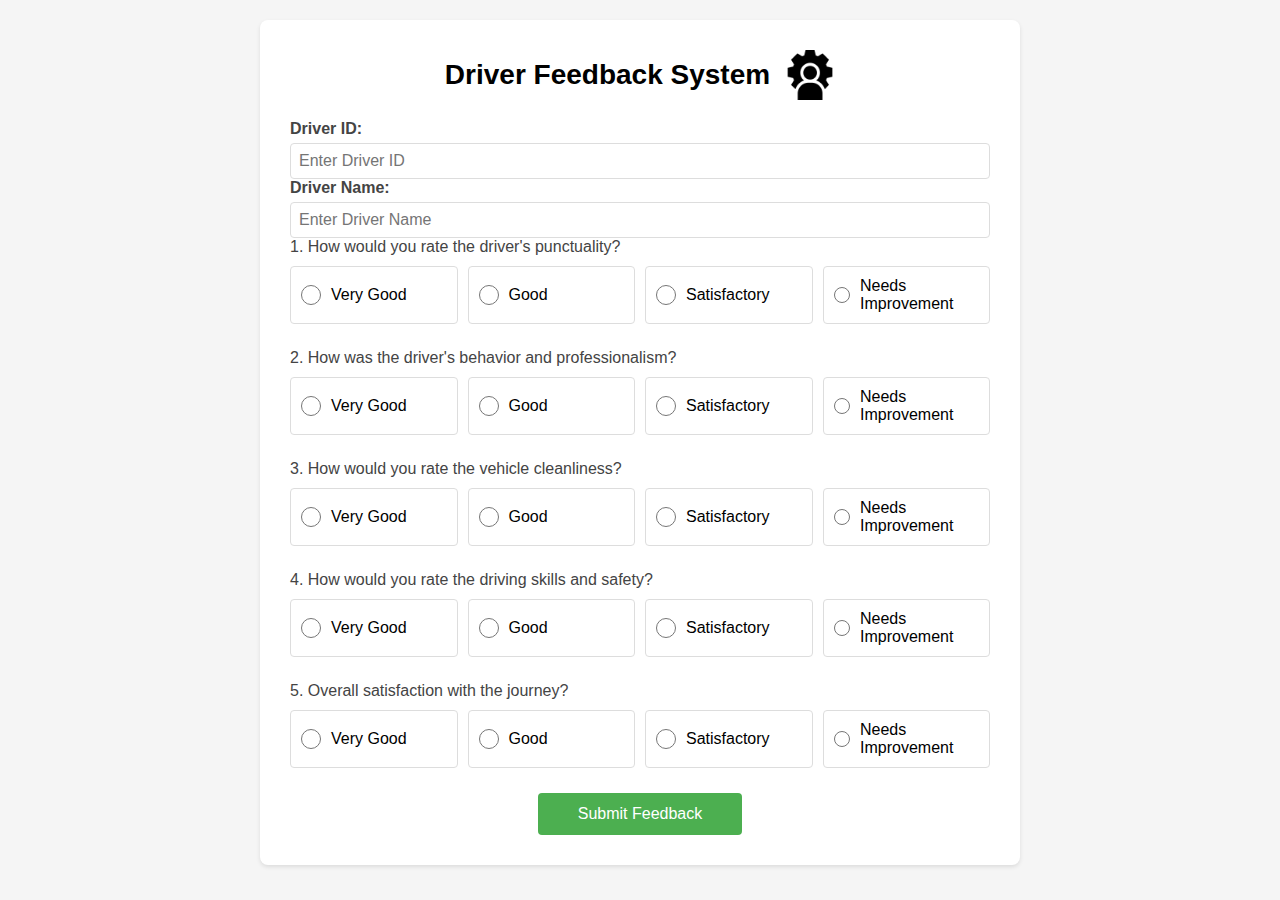
==== frontend/index.html @ 6de9437a "Added frontend files" ====
<!DOCTYPE html>
    <html lang="en">
    <head>
        <meta charset="UTF-8">
        <meta name="viewport" content="width=device-width, initial-scale=1.0">
        <title>Driver Feedback Form</title>
        <style>
            * {
                box-sizing: border-box;
                margin: 0;
                padding: 0;
            }

            body {
                font-family: Arial, sans-serif;
                max-width: 800px;
                margin: 0 auto;
                padding: 15px;
                background-color: #f5f5f5;
            }

            .feedback-form {
                background-color: white;
                padding: 20px;
                border-radius: 8px;
                box-shadow: 0 2px 4px rgba(0, 0, 0, 0.1);
            }

            .modal {
                display: none;
                position: fixed;
                top: 0;
                left: 0;
                width: 100%;
                height: 100%;
                background-color: rgba(0, 0, 0, 0.5);
                z-index: 1000;
                justify-content: center;
                align-items: center;
            }

            .modal-content {
                background-color: white;
                padding: 30px;
                border-radius: 8px;
                max-width: 400px;
                width: 90%;
                position: relative;
            }

            .close-button {
                position: absolute;
                top: 10px;
                right: 10px;
                font-size: 24px;
                cursor: pointer;
                color: #666;
            }

            .login-form {
                display: flex;
                flex-direction: column;
                gap: 15px;
            }

            .input-group {
                display: flex;
                flex-direction: column;
                gap: 5px;
            }

            .input-group label {
                font-weight: bold;
                color: #444;
            }

            .input-group input {
                padding: 8px;
                border: 1px solid #ddd;
                border-radius: 4px;
                font-size: 16px;
            }

            .error-message {
                color: red;
                font-size: 14px;
                display: none;
                margin-top: 10px;
            }

            .header {
                display: flex;
                align-items: center;
                justify-content: center;
                gap: 15px;
                margin-bottom: 20px;
            }

            .header img {
                width: 40px;
                height: 40px;
                cursor: pointer;
            }

            .question {
                margin-bottom: 25px;
            }

            .question p {
                font-size: 16px;
                margin-bottom: 10px;
                color: #444;
            }

            .options {
                display: flex;
                flex-direction: column;
                gap: 10px;
            }

            .radio-option {
                display: flex;
                align-items: center;
                gap: 10px;
                padding: 8px;
                border: 1px solid #ddd;
                border-radius: 4px;
                transition: background-color 0.2s;
            }

            .radio-option:hover {
                background-color: #f8f8f8;
            }

            input[type="radio"] {
                width: 20px;
                height: 20px;
            }

            button {
                background-color: #4CAF50;
                color: white;
                padding: 15px;
                border: none;
                border-radius: 4px;
                cursor: pointer;
                font-size: 16px;
                width: 100%;
                margin-top: 10px;
            }

            button:hover {
                background-color: #45a049;
            }

            /* Tablet and Desktop styles */
            @media screen and (min-width: 768px) {
                body {
                    padding: 20px;
                }

                .feedback-form {
                    padding: 30px;
                }

                h1 {
                    font-size: 28px;
                }

                .options {
                    display: grid;
                    grid-template-columns: repeat(4, 1fr);
                    gap: 10px;
                }

                .radio-option {
                    padding: 10px;
                }

                button {
                    width: auto;
                    padding: 12px 40px;
                    display: block;
                    margin: 20px auto 0;
                }

                .header img {
                    width: 50px;
                    height: 50px;
                }
            }
        </style>
    </head>
    <body>
        <!-- Admin Login Modal -->
        <div id="adminModal" class="modal">
            <div class="modal-content">
                <span class="close-button" onclick="closeModal()">&times;</span>
                <h2 style="margin-bottom: 20px;">Admin Login</h2>
                <form id="adminLoginForm" class="login-form">
                    <div class="input-group">
                        <label for="username">Username:</label>
                        <input type="text" id="username" name="username" required>
                    </div>
                    <div class="input-group">
                        <label for="password">Password:</label>
                        <input type="password" id="password" name="password" required>
                    </div>
                    <div id="errorMessage" class="error-message">
                        Invalid username or password!
                    </div>
                    <button type="submit" style="margin-top: 20px;">Login</button>
                </form>
            </div>
        </div>

        <div class="feedback-form">
            <div class="header">
                <h1>Driver Feedback System</h1>
                <img src="admin.png" alt="Admin Logo" onclick="openModal()">
            </div>
            <div class="driver-info">
                <div class="input-group">
                    <label for="driverId">Driver ID:</label>
                    <input type="text" id="driverId" name="driverId" placeholder="Enter Driver ID" required>
                </div>
                <div class="input-group">
                    <label for="driverName">Driver Name:</label>
                    <input type="text" id="driverName" name="driverName" placeholder="Enter Driver Name" required>
                </div>
            </div>
            <form id="driverFeedback">
                <div class="question">
                    <p>1. How would you rate the driver's punctuality?</p>
                    <div class="options">
                        <div class="radio-option">
                            <input type="radio" name="punctuality" id="vg1" value="very_good" required>
                            <label for="vg1">Very Good</label>
                        </div>
                        <div class="radio-option">
                            <input type="radio" name="punctuality" id="g1" value="good">
                            <label for="g1">Good</label>
                        </div>
                        <div class="radio-option">
                            <input type="radio" name="punctuality" id="s1" value="satisfactory">
                            <label for="s1">Satisfactory</label>
                        </div>
                        <div class="radio-option">
                            <input type="radio" name="punctuality" id="n1" value="needs_improvement">
                            <label for="n1">Needs Improvement</label>
                        </div>
                    </div>
                </div>

                <div class="question">
                    <p>2. How was the driver's behavior and professionalism?</p>
                    <div class="options">
                        <div class="radio-option">
                            <input type="radio" name="behavior" id="vg2" value="very_good" required>
                            <label for="vg2">Very Good</label>
                        </div>
                        <div class="radio-option">
                            <input type="radio" name="behavior" id="g2" value="good">
                            <label for="g2">Good</label>
                        </div>
                        <div class="radio-option">
                            <input type="radio" name="behavior" id="s2" value="satisfactory">
                            <label for="s2">Satisfactory</label>
                        </div>
                        <div class="radio-option">
                            <input type="radio" name="behavior" id="n2" value="needs_improvement">
                            <label for="n2">Needs Improvement</label>
                        </div>
                    </div>
                </div>

                <div class="question">
                    <p>3. How would you rate the vehicle cleanliness?</p>
                    <div class="options">
                        <div class="radio-option">
                            <input type="radio" name="cleanliness" id="vg3" value="very_good" required>
                            <label for="vg3">Very Good</label>
                        </div>
                        <div class="radio-option">
                            <input type="radio" name="cleanliness" id="g3" value="good">
                            <label for="g3">Good</label>
                        </div>
                        <div class="radio-option">
                            <input type="radio" name="cleanliness" id="s3" value="satisfactory">
                            <label for="s3">Satisfactory</label>
                        </div>
                        <div class="radio-option">
                            <input type="radio" name="cleanliness" id="n3" value="needs_improvement">
                            <label for="n3">Needs Improvement</label>
                        </div>
                    </div>
                </div>

                <div class="question">
                    <p>4. How would you rate the driving skills and safety?</p>
                    <div class="options">
                        <div class="radio-option">
                            <input type="radio" name="safety" id="vg4" value="very_good" required>
                            <label for="vg4">Very Good</label>
                        </div>
                        <div class="radio-option">
                            <input type="radio" name="safety" id="g4" value="good">
                            <label for="g4">Good</label>
                        </div>
                        <div class="radio-option">
                            <input type="radio" name="safety" id="s4" value="satisfactory">
                            <label for="s4">Satisfactory</label>
                        </div>
                        <div class="radio-option">
                            <input type="radio" name="safety" id="n4" value="needs_improvement">
                            <label for="n4">Needs Improvement</label>
                        </div>
                    </div>
                </div>

                <div class="question">
                    <p>5. Overall satisfaction with the journey?</p>
                    <div class="options">
                        <div class="radio-option">
                            <input type="radio" name="overall" id="vg5" value="very_good" required>
                            <label for="vg5">Very Good</label>
                        </div>
                        <div class="radio-option">
                            <input type="radio" name="overall" id="g5" value="good">
                            <label for="g5">Good</label>
                        </div>
                        <div class="radio-option">
                            <input type="radio" name="overall" id="s5" value="satisfactory">
                            <label for="s5">Satisfactory</label>
                        </div>
                        <div class="radio-option">
                            <input type="radio" name="overall" id="n5" value="needs_improvement">
                            <label for="n5">Needs Improvement</label>
                        </div>
                    </div>
                </div>

                <button type="submit">Submit Feedback</button>
            </form>
            
        </div>
        <script>
            function openModal() {
            document.getElementById("adminModal").style.display = "block";
        }
                            function closeModal() {
                document.getElementById("adminModal").style.display = "none";
                document.getElementById("errorMessage").style.display = "none"; 
                }

                document.getElementById("adminLoginForm").addEventListener("submit", function(event) {
                event.preventDefault(); 

                const username = document.getElementById("username").value;
                const password = document.getElementById("password").value;

                if (username === "admin" && password === "a") {
                    closeModal(); 
                    // Redirect to admin dashboard (replace with your actual redirection logic)
                    window.location.href = "admin.html"; 
                } else {
                    document.getElementById("errorMessage").style.display = "block"; 
                }
                });


           document.getElementById('driverFeedback').addEventListener('submit', async function(e) {
    e.preventDefault();
    
    try {
        // 1. Basic form data collection
        let driverId, driverName;
        try {
            driverId = document.getElementById('driverId').value;
            driverName = document.getElementById('driverName').value;
            console.log("Step 1: Got driver details", { driverId, driverName });
        } catch (formError) {
            console.error("Error in form data collection:", formError);
            throw new Error("Failed to collect form data");
        }

        // 2. Radio button collection with error checking
        let radioValues = {};
        try {
            radioValues = {
                punctuality: document.querySelector('input[name="punctuality"]:checked').value,
                behavior: document.querySelector('input[name="behavior"]:checked').value,
                cleanliness: document.querySelector('input[name="cleanliness"]:checked').value,
                safety: document.querySelector('input[name="safety"]:checked').value,
                overall: document.querySelector('input[name="overall"]:checked').value
            };
            console.log("Step 2: Got radio values", radioValues);
        } catch (radioError) {
            console.error("Error in radio button collection:", radioError);
            throw new Error("Please select all ratings");
        }

        // 3. Score calculation
        const scoreMapping = {
            'very_good': 5,
            'good': 4,
            'satisfactory': 3,
            'needs_improvement': 2
        };

        const scores = {
            q1: scoreMapping[radioValues.punctuality],
            q2: scoreMapping[radioValues.behavior],
            q3: scoreMapping[radioValues.cleanliness],
            q4: scoreMapping[radioValues.safety],
            q5: scoreMapping[radioValues.overall]
        };

        const total = Object.values(scores).reduce((a, b) => a + b, 0);
        console.log("Step 3: Calculated scores", scores, "Total:", total);

        // 4. Prepare final data
        const finalData = {
            driverId: parseInt(driverId),
            driverName: driverName,
            ...scores,
            total: total
        };
        console.log("Step 4: Final data prepared", finalData);

        // 5. Send data
        console.log("Attempting to send data to server...");
        const response = await fetch('http://localhost:8080/DriverDetails/addDriver', {
            method: 'POST',
            headers: {
                'Content-Type': 'application/json'
            },
            body: JSON.stringify(finalData)
        });
        console.log("Step 5: Got response from server", response.status);

        // 6. Handle response
        if (response.ok) {
            console.log("Success! Clearing form...");
            document.getElementById('driverFeedback').reset();
            document.getElementById('driverId').value = '';
            document.getElementById('driverName').value = '';
            alert('Feedback submitted successfully!');
        } else {
            throw new Error(`Server returned ${response.status}: ${response.statusText}`);
        }

    } catch (error) {
        console.error("Final error:", error);
        alert(error.message || 'An error occurred while submitting feedback');
    }
});
        </script>
    </body>
    </html>
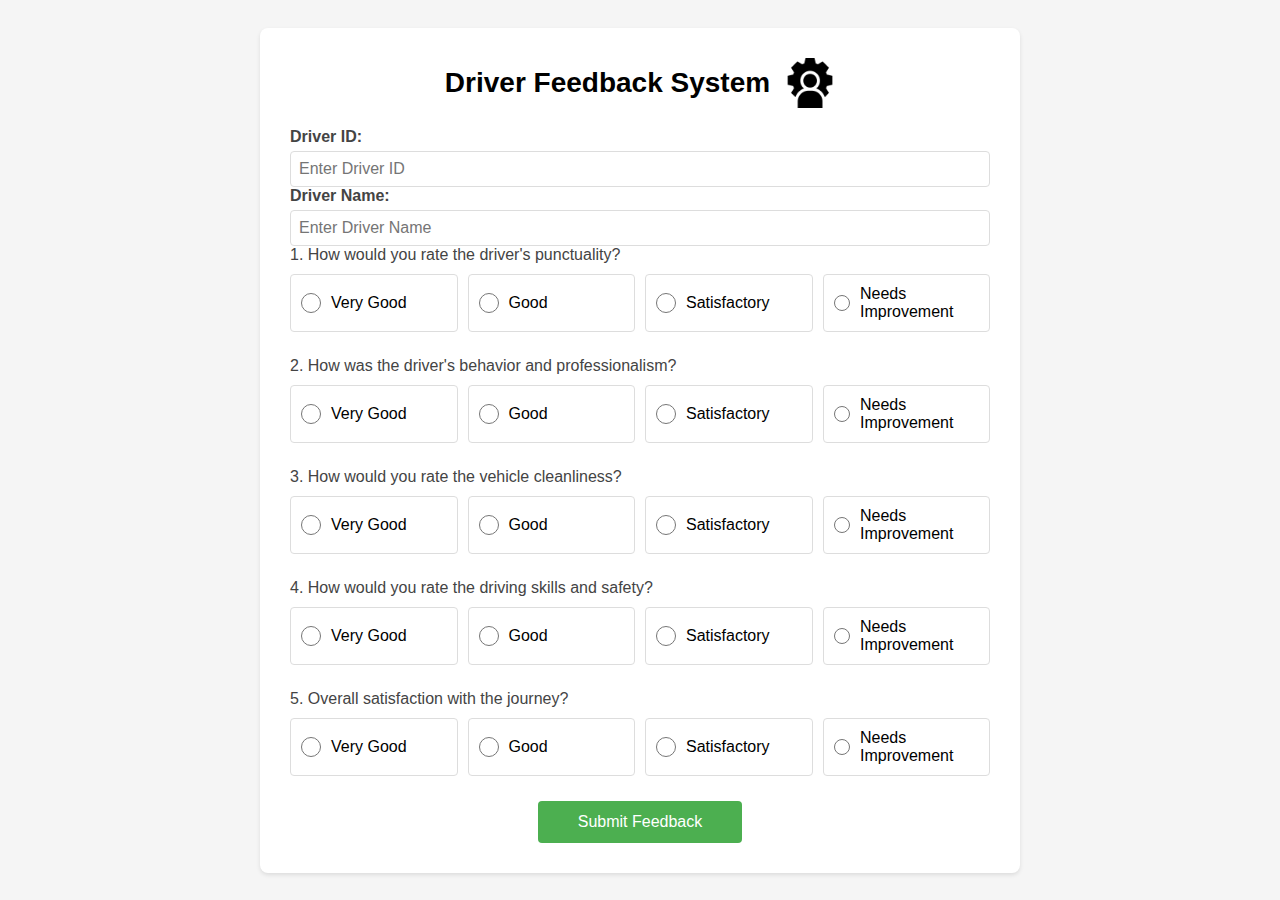
==== commit c72cb20c: "Client Alteration" ====
--- a/frontend/index.html
+++ b/frontend/index.html
@@ -1,460 +1,468 @@
-    <!DOCTYPE html>
-    <html lang="en">
-    <head>
-        <meta charset="UTF-8">
-        <meta name="viewport" content="width=device-width, initial-scale=1.0">
-        <title>Driver Feedback Form</title>
-        <style>
-            * {
-                box-sizing: border-box;
-                margin: 0;
-                padding: 0;
+<!DOCTYPE html>
+<html lang="en">
+<head>
+    <meta charset="UTF-8">
+    <meta name="viewport" content="width=device-width, initial-scale=1.0">
+    <title>Driver Feedback Form</title>
+    <style>
+        * {
+    box-sizing: border-box;
+    margin: 0;
+    padding: 0;
+}
+
+body {
+    font-family: Arial, sans-serif;
+    max-width: 800px;
+    margin: 0 auto;
+    padding: 15px;
+    background-color: #f5f5f5;
+    display: flex;
+    flex-direction: column;
+    align-items: center;
+    justify-content: center;
+    min-height: 100vh;
+}
+
+.feedback-form {
+    background-color: white;
+    padding: 20px;
+    border-radius: 8px;
+    box-shadow: 0 2px 4px rgba(0, 0, 0, 0.1);
+}
+
+.modal {
+    display: none;
+    position: fixed;
+    top: 50%;
+    left: 50%;
+    transform: translate(-50%, -50%);
+    width: 100%;
+    max-width: 400px;
+    background-color: rgba(0, 0, 0, 0.5);
+    z-index: 1000;
+    justify-content: center;
+    align-items: center;
+    padding: 20px;
+}
+
+.modal-content {
+    background-color: white;
+    padding: 30px;
+    border-radius: 8px;
+    max-width: 400px;
+    width: 90%;
+    position: relative;
+}
+
+.close-button {
+    position: absolute;
+    top: 10px;
+    right: 10px;
+    font-size: 24px;
+    cursor: pointer;
+    color: #666;
+}
+
+.login-form {
+    display: flex;
+    flex-direction: column;
+    gap: 15px;
+}
+
+.input-group {
+    display: flex;
+    flex-direction: column;
+    gap: 5px;
+}
+
+.input-group label {
+    font-weight: bold;
+    color: #444;
+}
+
+.input-group input {
+    padding: 8px;
+    border: 1px solid #ddd;
+    border-radius: 4px;
+    font-size: 16px;
+}
+
+.error-message {
+    color: red;
+    font-size: 14px;
+    display: none;
+    margin-top: 10px;
+}
+
+.header {
+    display: flex;
+    align-items: center;
+    justify-content: center;
+    gap: 15px;
+    margin-bottom: 20px;
+}
+
+.header img {
+    width: 40px;
+    height: 40px;
+    cursor: pointer;
+}
+
+.question {
+    margin-bottom: 25px;
+}
+
+.question p {
+    font-size: 16px;
+    margin-bottom: 10px;
+    color: #444;
+}
+
+.options {
+    display: flex;
+    flex-direction: column;
+    gap: 10px;
+}
+
+.radio-option {
+    display: flex;
+    align-items: center;
+    gap: 10px;
+    padding: 8px;
+    border: 1px solid #ddd;
+    border-radius: 4px;
+    transition: background-color 0.2s;
+}
+
+.radio-option:hover {
+    background-color: #f8f8f8;
+}
+
+input[type="radio"] {
+    width: 20px;
+    height: 20px;
+}
+
+button {
+    background-color: #4CAF50;
+    color: white;
+    padding: 15px;
+    border: none;
+    border-radius: 4px;
+    cursor: pointer;
+    font-size: 16px;
+    width: 100%;
+    margin-top: 10px;
+}
+
+button:hover {
+    background-color: #45a049;
+}
+
+/* Tablet and Desktop styles */
+@media screen and (min-width: 768px) {
+    body {
+        padding: 20px;
+    }
+
+    .feedback-form {
+        padding: 30px;
+    }
+
+    h1 {
+        font-size: 28px;
+    }
+
+    .options {
+        display: grid;
+        grid-template-columns: repeat(4, 1fr);
+        gap: 10px;
+    }
+
+    .radio-option {
+        padding: 10px;
+    }
+
+    button {
+        width: auto;
+        padding: 12px 40px;
+        display: block;
+        margin: 20px auto 0;
+    }
+
+    .header img {
+        width: 50px;
+        height: 50px;
+    }
+}
+
+    </style>
+</head>
+<body>
+    <!-- Admin Login Modal -->
+    <div id="adminModal" class="modal">
+        <div class="modal-content">
+            <span class="close-button" onclick="closeModal()">&times;</span>
+            <h2 style="margin-bottom: 20px;">Admin Login</h2>
+            <form id="adminLoginForm" class="login-form">
+                <div class="input-group">
+                    <label for="username">Username:</label>
+                    <input type="text" id="username" name="username" required>
+                </div>
+                <div class="input-group">
+                    <label for="password">Password:</label>
+                    <input type="password" id="password" name="password" required>
+                </div>
+                <div id="errorMessage" class="error-message">
+                    Invalid username or password!
+                </div>
+                <button type="submit" style="margin-top: 20px;">Login</button>
+            </form>
+        </div>
+    </div>
+
+    <div class="feedback-form">
+        <div class="header">
+            <h1>Driver Feedback System</h1>
+            <img src="admin.png" alt="Admin Logo" onclick="openModal()">
+        </div>
+        <div class="driver-info">
+            <div class="input-group">
+                <label for="driverId">Driver ID:</label>
+                <input type="text" id="driverId" name="driverId" placeholder="Enter Driver ID" required>
+            </div>
+            <div class="input-group">
+                <label for="driverName">Driver Name:</label>
+                <input type="text" id="driverName" name="driverName" placeholder="Enter Driver Name" required>
+            </div>
+        </div>
+        <form id="driverFeedback">
+            <div class="question">
+                <p>1. How would you rate the driver's punctuality?</p>
+                <div class="options">
+                    <div class="radio-option">
+                        <input type="radio" name="punctuality" id="vg1" value="very_good" required>
+                        <label for="vg1">Very Good</label>
+                    </div>
+                    <div class="radio-option">
+                        <input type="radio" name="punctuality" id="g1" value="good">
+                        <label for="g1">Good</label>
+                    </div>
+                    <div class="radio-option">
+                        <input type="radio" name="punctuality" id="s1" value="satisfactory">
+                        <label for="s1">Satisfactory</label>
+                    </div>
+                    <div class="radio-option">
+                        <input type="radio" name="punctuality" id="n1" value="needs_improvement">
+                        <label for="n1">Needs Improvement</label>
+                    </div>
+                </div>
+            </div>
+
+            <div class="question">
+                <p>2. How was the driver's behavior and professionalism?</p>
+                <div class="options">
+                    <div class="radio-option">
+                        <input type="radio" name="behavior" id="vg2" value="very_good" required>
+                        <label for="vg2">Very Good</label>
+                    </div>
+                    <div class="radio-option">
+                        <input type="radio" name="behavior" id="g2" value="good">
+                        <label for="g2">Good</label>
+                    </div>
+                    <div class="radio-option">
+                        <input type="radio" name="behavior" id="s2" value="satisfactory">
+                        <label for="s2">Satisfactory</label>
+                    </div>
+                    <div class="radio-option">
+                        <input type="radio" name="behavior" id="n2" value="needs_improvement">
+                        <label for="n2">Needs Improvement</label>
+                    </div>
+                </div>
+            </div>
+
+            <div class="question">
+                <p>3. How would you rate the vehicle cleanliness?</p>
+                <div class="options">
+                    <div class="radio-option">
+                        <input type="radio" name="cleanliness" id="vg3" value="very_good" required>
+                        <label for="vg3">Very Good</label>
+                    </div>
+                    <div class="radio-option">
+                        <input type="radio" name="cleanliness" id="g3" value="good">
+                        <label for="g3">Good</label>
+                    </div>
+                    <div class="radio-option">
+                        <input type="radio" name="cleanliness" id="s3" value="satisfactory">
+                        <label for="s3">Satisfactory</label>
+                    </div>
+                    <div class="radio-option">
+                        <input type="radio" name="cleanliness" id="n3" value="needs_improvement">
+                        <label for="n3">Needs Improvement</label>
+                    </div>
+                </div>
+            </div>
+
+            <div class="question">
+                <p>4. How would you rate the driving skills and safety?</p>
+                <div class="options">
+                    <div class="radio-option">
+                        <input type="radio" name="safety" id="vg4" value="very_good" required>
+                        <label for="vg4">Very Good</label>
+                    </div>
+                    <div class="radio-option">
+                        <input type="radio" name="safety" id="g4" value="good">
+                        <label for="g4">Good</label>
+                    </div>
+                    <div class="radio-option">
+                        <input type="radio" name="safety" id="s4" value="satisfactory">
+                        <label for="s4">Satisfactory</label>
+                    </div>
+                    <div class="radio-option">
+                        <input type="radio" name="safety" id="n4" value="needs_improvement">
+                        <label for="n4">Needs Improvement</label>
+                    </div>
+                </div>
+            </div>
+
+            <div class="question">
+                <p>5. Overall satisfaction with the journey?</p>
+                <div class="options">
+                    <div class="radio-option">
+                        <input type="radio" name="overall" id="vg5" value="very_good" required>
+                        <label for="vg5">Very Good</label>
+                    </div>
+                    <div class="radio-option">
+                        <input type="radio" name="overall" id="g5" value="good">
+                        <label for="g5">Good</label>
+                    </div>
+                    <div class="radio-option">
+                        <input type="radio" name="overall" id="s5" value="satisfactory">
+                        <label for="s5">Satisfactory</label>
+                    </div>
+                    <div class="radio-option">
+                        <input type="radio" name="overall" id="n5" value="needs_improvement">
+                        <label for="n5">Needs Improvement</label>
+                    </div>
+                </div>
+            </div>
+
+            <button type="submit">Submit Feedback</button>
+        </form>
+        
+    </div>
+    <script>
+        function openModal() {
+        document.getElementById("adminModal").style.display = "block";
+    }
+                        function closeModal() {
+            document.getElementById("adminModal").style.display = "none";
+            document.getElementById("errorMessage").style.display = "none"; 
             }
 
-            body {
-                font-family: Arial, sans-serif;
-                max-width: 800px;
-                margin: 0 auto;
-                padding: 15px;
-                background-color: #f5f5f5;
+            document.getElementById("adminLoginForm").addEventListener("submit", function(event) {
+            event.preventDefault(); 
+
+            const username = document.getElementById("username").value;
+            const password = document.getElementById("password").value;
+
+            if (username === "admin" && password === "a") {
+                closeModal(); 
+                // Redirect to admin dashboard (replace with your actual redirection logic)
+                window.location.href = "admin.html"; 
+            } else {
+                document.getElementById("errorMessage").style.display = "block"; 
             }
-
-            .feedback-form {
-                background-color: white;
-                padding: 20px;
-                border-radius: 8px;
-                box-shadow: 0 2px 4px rgba(0, 0, 0, 0.1);
-            }
-
-            .modal {
-                display: none;
-                position: fixed;
-                top: 0;
-                left: 0;
-                width: 100%;
-                height: 100%;
-                background-color: rgba(0, 0, 0, 0.5);
-                z-index: 1000;
-                justify-content: center;
-                align-items: center;
-            }
-
-            .modal-content {
-                background-color: white;
-                padding: 30px;
-                border-radius: 8px;
-                max-width: 400px;
-                width: 90%;
-                position: relative;
-            }
-
-            .close-button {
-                position: absolute;
-                top: 10px;
-                right: 10px;
-                font-size: 24px;
-                cursor: pointer;
-                color: #666;
-            }
-
-            .login-form {
-                display: flex;
-                flex-direction: column;
-                gap: 15px;
-            }
-
-            .input-group {
-                display: flex;
-                flex-direction: column;
-                gap: 5px;
-            }
-
-            .input-group label {
-                font-weight: bold;
-                color: #444;
-            }
-
-            .input-group input {
-                padding: 8px;
-                border: 1px solid #ddd;
-                border-radius: 4px;
-                font-size: 16px;
-            }
-
-            .error-message {
-                color: red;
-                font-size: 14px;
-                display: none;
-                margin-top: 10px;
-            }
-
-            .header {
-                display: flex;
-                align-items: center;
-                justify-content: center;
-                gap: 15px;
-                margin-bottom: 20px;
-            }
-
-            .header img {
-                width: 40px;
-                height: 40px;
-                cursor: pointer;
-            }
-
-            .question {
-                margin-bottom: 25px;
-            }
-
-            .question p {
-                font-size: 16px;
-                margin-bottom: 10px;
-                color: #444;
-            }
-
-            .options {
-                display: flex;
-                flex-direction: column;
-                gap: 10px;
-            }
-
-            .radio-option {
-                display: flex;
-                align-items: center;
-                gap: 10px;
-                padding: 8px;
-                border: 1px solid #ddd;
-                border-radius: 4px;
-                transition: background-color 0.2s;
-            }
-
-            .radio-option:hover {
-                background-color: #f8f8f8;
-            }
-
-            input[type="radio"] {
-                width: 20px;
-                height: 20px;
-            }
-
-            button {
-                background-color: #4CAF50;
-                color: white;
-                padding: 15px;
-                border: none;
-                border-radius: 4px;
-                cursor: pointer;
-                font-size: 16px;
-                width: 100%;
-                margin-top: 10px;
-            }
-
-            button:hover {
-                background-color: #45a049;
-            }
-
-            /* Tablet and Desktop styles */
-            @media screen and (min-width: 768px) {
-                body {
-                    padding: 20px;
-                }
-
-                .feedback-form {
-                    padding: 30px;
-                }
-
-                h1 {
-                    font-size: 28px;
-                }
-
-                .options {
-                    display: grid;
-                    grid-template-columns: repeat(4, 1fr);
-                    gap: 10px;
-                }
-
-                .radio-option {
-                    padding: 10px;
-                }
-
-                button {
-                    width: auto;
-                    padding: 12px 40px;
-                    display: block;
-                    margin: 20px auto 0;
-                }
-
-                .header img {
-                    width: 50px;
-                    height: 50px;
-                }
-            }
-        </style>
-    </head>
-    <body>
-        <!-- Admin Login Modal -->
-        <div id="adminModal" class="modal">
-            <div class="modal-content">
-                <span class="close-button" onclick="closeModal()">&times;</span>
-                <h2 style="margin-bottom: 20px;">Admin Login</h2>
-                <form id="adminLoginForm" class="login-form">
-                    <div class="input-group">
-                        <label for="username">Username:</label>
-                        <input type="text" id="username" name="username" required>
-                    </div>
-                    <div class="input-group">
-                        <label for="password">Password:</label>
-                        <input type="password" id="password" name="password" required>
-                    </div>
-                    <div id="errorMessage" class="error-message">
-                        Invalid username or password!
-                    </div>
-                    <button type="submit" style="margin-top: 20px;">Login</button>
-                </form>
-            </div>
-        </div>
-
-        <div class="feedback-form">
-            <div class="header">
-                <h1>Driver Feedback System</h1>
-                <img src="admin.png" alt="Admin Logo" onclick="openModal()">
-            </div>
-            <div class="driver-info">
-                <div class="input-group">
-                    <label for="driverId">Driver ID:</label>
-                    <input type="text" id="driverId" name="driverId" placeholder="Enter Driver ID" required>
-                </div>
-                <div class="input-group">
-                    <label for="driverName">Driver Name:</label>
-                    <input type="text" id="driverName" name="driverName" placeholder="Enter Driver Name" required>
-                </div>
-            </div>
-            <form id="driverFeedback">
-                <div class="question">
-                    <p>1. How would you rate the driver's punctuality?</p>
-                    <div class="options">
-                        <div class="radio-option">
-                            <input type="radio" name="punctuality" id="vg1" value="very_good" required>
-                            <label for="vg1">Very Good</label>
-                        </div>
-                        <div class="radio-option">
-                            <input type="radio" name="punctuality" id="g1" value="good">
-                            <label for="g1">Good</label>
-                        </div>
-                        <div class="radio-option">
-                            <input type="radio" name="punctuality" id="s1" value="satisfactory">
-                            <label for="s1">Satisfactory</label>
-                        </div>
-                        <div class="radio-option">
-                            <input type="radio" name="punctuality" id="n1" value="needs_improvement">
-                            <label for="n1">Needs Improvement</label>
-                        </div>
-                    </div>
-                </div>
-
-                <div class="question">
-                    <p>2. How was the driver's behavior and professionalism?</p>
-                    <div class="options">
-                        <div class="radio-option">
-                            <input type="radio" name="behavior" id="vg2" value="very_good" required>
-                            <label for="vg2">Very Good</label>
-                        </div>
-                        <div class="radio-option">
-                            <input type="radio" name="behavior" id="g2" value="good">
-                            <label for="g2">Good</label>
-                        </div>
-                        <div class="radio-option">
-                            <input type="radio" name="behavior" id="s2" value="satisfactory">
-                            <label for="s2">Satisfactory</label>
-                        </div>
-                        <div class="radio-option">
-                            <input type="radio" name="behavior" id="n2" value="needs_improvement">
-                            <label for="n2">Needs Improvement</label>
-                        </div>
-                    </div>
-                </div>
-
-                <div class="question">
-                    <p>3. How would you rate the vehicle cleanliness?</p>
-                    <div class="options">
-                        <div class="radio-option">
-                            <input type="radio" name="cleanliness" id="vg3" value="very_good" required>
-                            <label for="vg3">Very Good</label>
-                        </div>
-                        <div class="radio-option">
-                            <input type="radio" name="cleanliness" id="g3" value="good">
-                            <label for="g3">Good</label>
-                        </div>
-                        <div class="radio-option">
-                            <input type="radio" name="cleanliness" id="s3" value="satisfactory">
-                            <label for="s3">Satisfactory</label>
-                        </div>
-                        <div class="radio-option">
-                            <input type="radio" name="cleanliness" id="n3" value="needs_improvement">
-                            <label for="n3">Needs Improvement</label>
-                        </div>
-                    </div>
-                </div>
-
-                <div class="question">
-                    <p>4. How would you rate the driving skills and safety?</p>
-                    <div class="options">
-                        <div class="radio-option">
-                            <input type="radio" name="safety" id="vg4" value="very_good" required>
-                            <label for="vg4">Very Good</label>
-                        </div>
-                        <div class="radio-option">
-                            <input type="radio" name="safety" id="g4" value="good">
-                            <label for="g4">Good</label>
-                        </div>
-                        <div class="radio-option">
-                            <input type="radio" name="safety" id="s4" value="satisfactory">
-                            <label for="s4">Satisfactory</label>
-                        </div>
-                        <div class="radio-option">
-                            <input type="radio" name="safety" id="n4" value="needs_improvement">
-                            <label for="n4">Needs Improvement</label>
-                        </div>
-                    </div>
-                </div>
-
-                <div class="question">
-                    <p>5. Overall satisfaction with the journey?</p>
-                    <div class="options">
-                        <div class="radio-option">
-                            <input type="radio" name="overall" id="vg5" value="very_good" required>
-                            <label for="vg5">Very Good</label>
-                        </div>
-                        <div class="radio-option">
-                            <input type="radio" name="overall" id="g5" value="good">
-                            <label for="g5">Good</label>
-                        </div>
-                        <div class="radio-option">
-                            <input type="radio" name="overall" id="s5" value="satisfactory">
-                            <label for="s5">Satisfactory</label>
-                        </div>
-                        <div class="radio-option">
-                            <input type="radio" name="overall" id="n5" value="needs_improvement">
-                            <label for="n5">Needs Improvement</label>
-                        </div>
-                    </div>
-                </div>
-
-                <button type="submit">Submit Feedback</button>
-            </form>
-            
-        </div>
-        <script>
-            function openModal() {
-            document.getElementById("adminModal").style.display = "block";
-        }
-                            function closeModal() {
-                document.getElementById("adminModal").style.display = "none";
-                document.getElementById("errorMessage").style.display = "none"; 
-                }
-
-                document.getElementById("adminLoginForm").addEventListener("submit", function(event) {
-                event.preventDefault(); 
-
-                const username = document.getElementById("username").value;
-                const password = document.getElementById("password").value;
-
-                if (username === "admin" && password === "a") {
-                    closeModal(); 
-                    // Redirect to admin dashboard (replace with your actual redirection logic)
-                    window.location.href = "admin.html"; 
-                } else {
-                    document.getElementById("errorMessage").style.display = "block"; 
-                }
-                });
-
-
-           document.getElementById('driverFeedback').addEventListener('submit', async function(e) {
-    e.preventDefault();
-    
+            });
+
+
+       document.getElementById('driverFeedback').addEventListener('submit', async function(e) {
+e.preventDefault();
+
+try {
+    // 1. Basic form data collection
+    let driverId, driverName;
     try {
-        // 1. Basic form data collection
-        let driverId, driverName;
-        try {
-            driverId = document.getElementById('driverId').value;
-            driverName = document.getElementById('driverName').value;
-            console.log("Step 1: Got driver details", { driverId, driverName });
-        } catch (formError) {
-            console.error("Error in form data collection:", formError);
-            throw new Error("Failed to collect form data");
-        }
-
-        // 2. Radio button collection with error checking
-        let radioValues = {};
-        try {
-            radioValues = {
-                punctuality: document.querySelector('input[name="punctuality"]:checked').value,
-                behavior: document.querySelector('input[name="behavior"]:checked').value,
-                cleanliness: document.querySelector('input[name="cleanliness"]:checked').value,
-                safety: document.querySelector('input[name="safety"]:checked').value,
-                overall: document.querySelector('input[name="overall"]:checked').value
-            };
-            console.log("Step 2: Got radio values", radioValues);
-        } catch (radioError) {
-            console.error("Error in radio button collection:", radioError);
-            throw new Error("Please select all ratings");
-        }
-
-        // 3. Score calculation
-        const scoreMapping = {
-            'very_good': 5,
-            'good': 4,
-            'satisfactory': 3,
-            'needs_improvement': 2
+        driverId = document.getElementById('driverId').value;
+        driverName = document.getElementById('driverName').value;
+        console.log("Step 1: Got driver details", { driverId, driverName });
+    } catch (formError) {
+        console.error("Error in form data collection:", formError);
+        throw new Error("Failed to collect form data");
+    }
+
+    // 2. Radio button collection with error checking
+    let radioValues = {};
+    try {
+        radioValues = {
+            punctuality: document.querySelector('input[name="punctuality"]:checked').value,
+            behavior: document.querySelector('input[name="behavior"]:checked').value,
+            cleanliness: document.querySelector('input[name="cleanliness"]:checked').value,
+            safety: document.querySelector('input[name="safety"]:checked').value,
+            overall: document.querySelector('input[name="overall"]:checked').value
         };
-
-        const scores = {
-            q1: scoreMapping[radioValues.punctuality],
-            q2: scoreMapping[radioValues.behavior],
-            q3: scoreMapping[radioValues.cleanliness],
-            q4: scoreMapping[radioValues.safety],
-            q5: scoreMapping[radioValues.overall]
-        };
-
-        const total = Object.values(scores).reduce((a, b) => a + b, 0);
-        console.log("Step 3: Calculated scores", scores, "Total:", total);
-
-        // 4. Prepare final data
-        const finalData = {
-            driverId: parseInt(driverId),
-            driverName: driverName,
-            ...scores,
-            total: total
-        };
-        console.log("Step 4: Final data prepared", finalData);
-
-        // 5. Send data
-        console.log("Attempting to send data to server...");
-        const response = await fetch('http://localhost:8080/DriverDetails/addDriver', {
-            method: 'POST',
-            headers: {
-                'Content-Type': 'application/json'
-            },
-            body: JSON.stringify(finalData)
-        });
-        console.log("Step 5: Got response from server", response.status);
-
-        // 6. Handle response
-        if (response.ok) {
-            console.log("Success! Clearing form...");
-            document.getElementById('driverFeedback').reset();
-            document.getElementById('driverId').value = '';
-            document.getElementById('driverName').value = '';
-            alert('Feedback submitted successfully!');
-        } else {
-            throw new Error(`Server returned ${response.status}: ${response.statusText}`);
-        }
-
-    } catch (error) {
-        console.error("Final error:", error);
-        alert(error.message || 'An error occurred while submitting feedback');
-    }
+        console.log("Step 2: Got radio values", radioValues);
+    } catch (radioError) {
+        console.error("Error in radio button collection:", radioError);
+        throw new Error("Please select all ratings");
+    }
+
+    // 3. Score calculation
+    const scoreMapping = {
+        'very_good': 5,
+        'good': 4,
+        'satisfactory': 3,
+        'needs_improvement': 2
+    };
+
+    const scores = {
+        q1: scoreMapping[radioValues.punctuality],
+        q2: scoreMapping[radioValues.behavior],
+        q3: scoreMapping[radioValues.cleanliness],
+        q4: scoreMapping[radioValues.safety],
+        q5: scoreMapping[radioValues.overall]
+    };
+
+    const total = Object.values(scores).reduce((a, b) => a + b, 0);
+    console.log("Step 3: Calculated scores", scores, "Total:", total);
+
+    // 4. Prepare final data
+    const finalData = {
+        driverId: parseInt(driverId),
+        driverName: driverName,
+        ...scores,
+        total: total
+    };
+    console.log("Step 4: Final data prepared", finalData);
+
+    // 5. Send data
+    console.log("Attempting to send data to server...");
+    const response = await fetch('https://systemfeedbackhost-50025997774.development.catalystappsail.in/DriverDetails/addDriver', {
+        method: 'POST',
+        headers: {
+            'Content-Type': 'application/json'
+        },
+        body: JSON.stringify(finalData)
+    });
+    console.log("Step 5: Got response from server", response.status);
+
+    // 6. Handle response
+    if (response.ok) {
+        console.log("Success! Clearing form...");
+        document.getElementById('driverFeedback').reset();
+        document.getElementById('driverId').value = '';
+        document.getElementById('driverName').value = '';
+        alert('Feedback submitted successfully!');
+    } else {
+        throw new Error(`Server returned ${response.status}: ${response.statusText}`);
+    }
+
+} catch (error) {
+    console.error("Final error:", error);
+    alert(error.message || 'An error occurred while submitting feedback');
+}
 });
-        </script>
-    </body>
-    </html>+    </script>
+</body>
+</html>